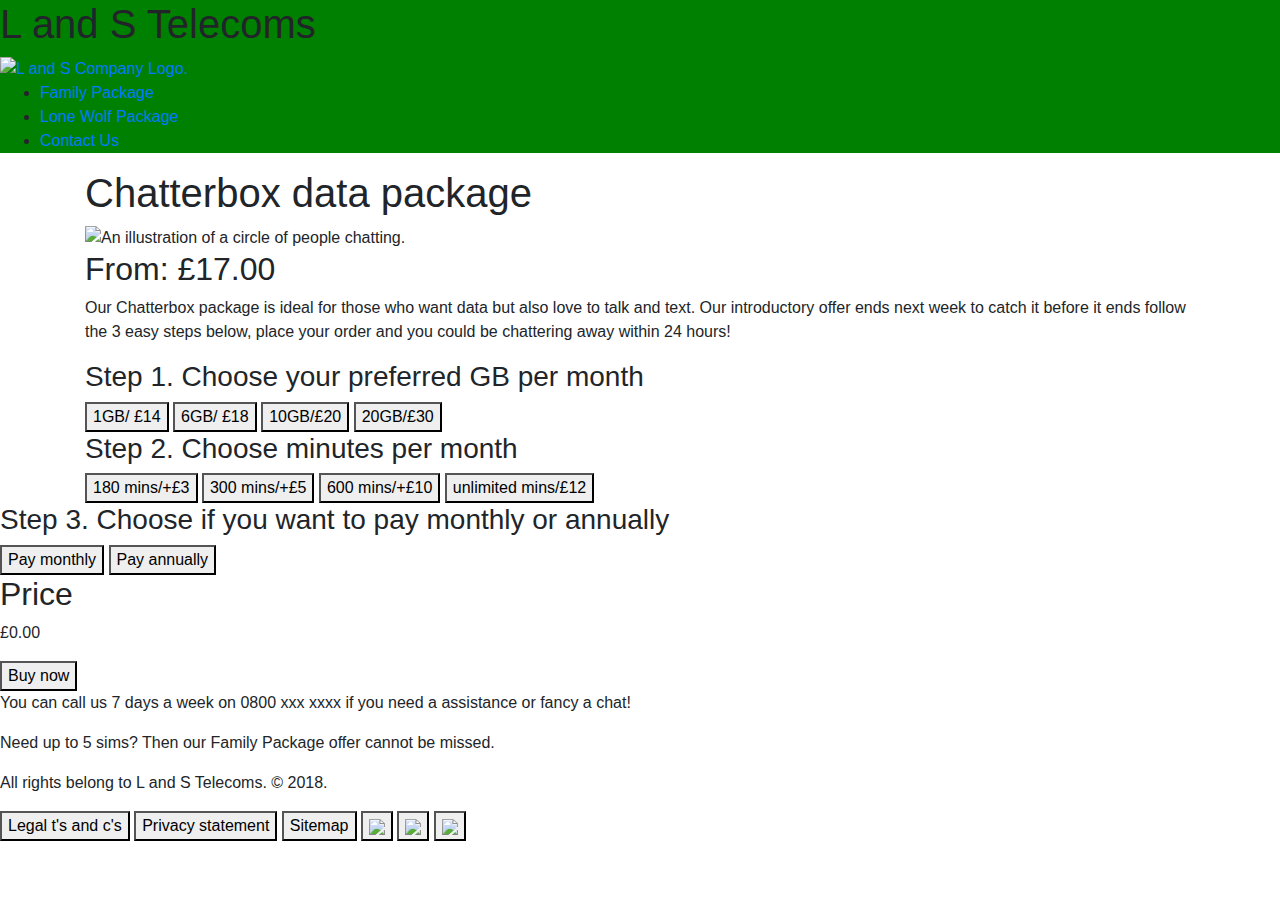
==== chatterbox.html @ 1154529c "altering chatterbox calculator adding css to nav" ====
<!DOCTYPE html>
<html lang="en-GB">

<head>
  <meta charset="utf-8" />
  <link rel="stylesheet" href="https://stackpath.bootstrapcdn.com/bootstrap/4.1.3/css/bootstrap.min.css">
  <link rel="stylesheet" href="css/stylesheet.css">
  <title>Chatterbox data package</title>
  <meta name="viewport" content="width=device-width, initial-scale=1.0">
</head>

<nav>
  <h1>L and S Telecoms</h1>
  <a href="index.html"><img src="images/LandS-logo.png" alt="L and S Company Logo." /></a>
  <ul>
    <li><a href="family.html">Family Package</a></li>
    <li><a href="lone-wolf.html">Lone Wolf Package</a></li>
    <li><a href="contactus.html">Contact Us</a></li>
  </ul>
</nav>

<body>
  <section>

    <div class="container">
      <div class="row">
        <div class="col">
          <h1>Chatterbox data package</h1>
          <img src="images/chatterbox.jpg" alt="An illustration of a circle of people chatting." />
          <h2>From: £17.00</h2>

          <p>Our Chatterbox package is ideal for those who want data but also love to talk and text. Our introductory offer ends next week to catch it before it ends follow the 3 easy steps below, place your order and you could be chattering away
            within 24
            hours!</p>
        </div>
      </div>
    </div>
  </section>

  <section>
    <div class="container">
      <div class="row">
        <div class="col">
          <h3>Step 1. Choose your preferred GB per month</h3>
          <button class="chatterbox--price" data-gb="1GB" data-price="14.00">1GB/ £14</button>
          <button class="chatterbox--price" data-gb="6GB" data-price="18.00">6GB/ £18</button>
          <button class="chatterbox--price" data-gb="10GB" data-price="20.00">10GB/£20</button>
          <button class="chatterbox--price" data-gb="20GB" data-price="30.00">20GB/£30</button>
        </div>
      </div>
    </div>
  </section>

  <section>
    <div class="container">
      <div class="row">
        <div class="col">
          <h3>Step 2. Choose minutes per month</h3>
          <button class="chatterbox--mins" mins="180mins" mins-price="3.00">180 mins/+£3</button>
          <button class="chatterbox--mins" mins="300mins" mins-price="5.00">300 mins/+£5</button>
          <button class="chatterbox--mins" mins="600mins" mins-price="5.00">600 mins/+£10</button>
          <button class="chatterbox--mins" mins="unlimited" mins-price="12.00">unlimited mins/£12</button>
        </div>
      </div>
    </div>
  </section>

  <h3>Step 3. Choose if you want to pay monthly or annually</h3>
  <button class="monthly">Pay monthly</button>
  <button class="annually">Pay annually</button>
  </section>

  <h2>Price</h2>
  <p>£<span id="price">0.00</span></p>

  <button>Buy now</button>

  <p>You can call us 7 days a week on 0800 xxx xxxx if you need a assistance or fancy a chat!</p>

  <p>Need up to 5 sims? Then our Family Package offer cannot be missed. </p>
  <script src="https://code.jquery.com/jquery-3.3.1.min.js" integrity="sha256-FgpCb/KJQlLNfOu91ta32o/NMZxltwRo8QtmkMRdAu8=" crossorigin="anonymous"></script>
  <script src="js/script.js"></script>
</body>
<footer>
  <p>All rights belong to L and S Telecoms. &copy 2018.</p> <button>Legal t's and c's</button>
  <button>Privacy statement</button>
  <button>Sitemap</button>
  <button type="button" name="Twitter"><a href="https://www.twitter.com"><img src="images/twitter.jpg" </a> </button> <button type="button" name="Facebook"><a href="https://www.facebook.com"><img src="images/facebook.jpg" </a> </button> <button type="button"
          name="LinkedIn"><a href="https://www.linkedin.com"><img src="images/linkedin.jpg" </a> </button> </footer> </html>
---- css/stylesheet.css ----
nav {
  background-color: green;
}
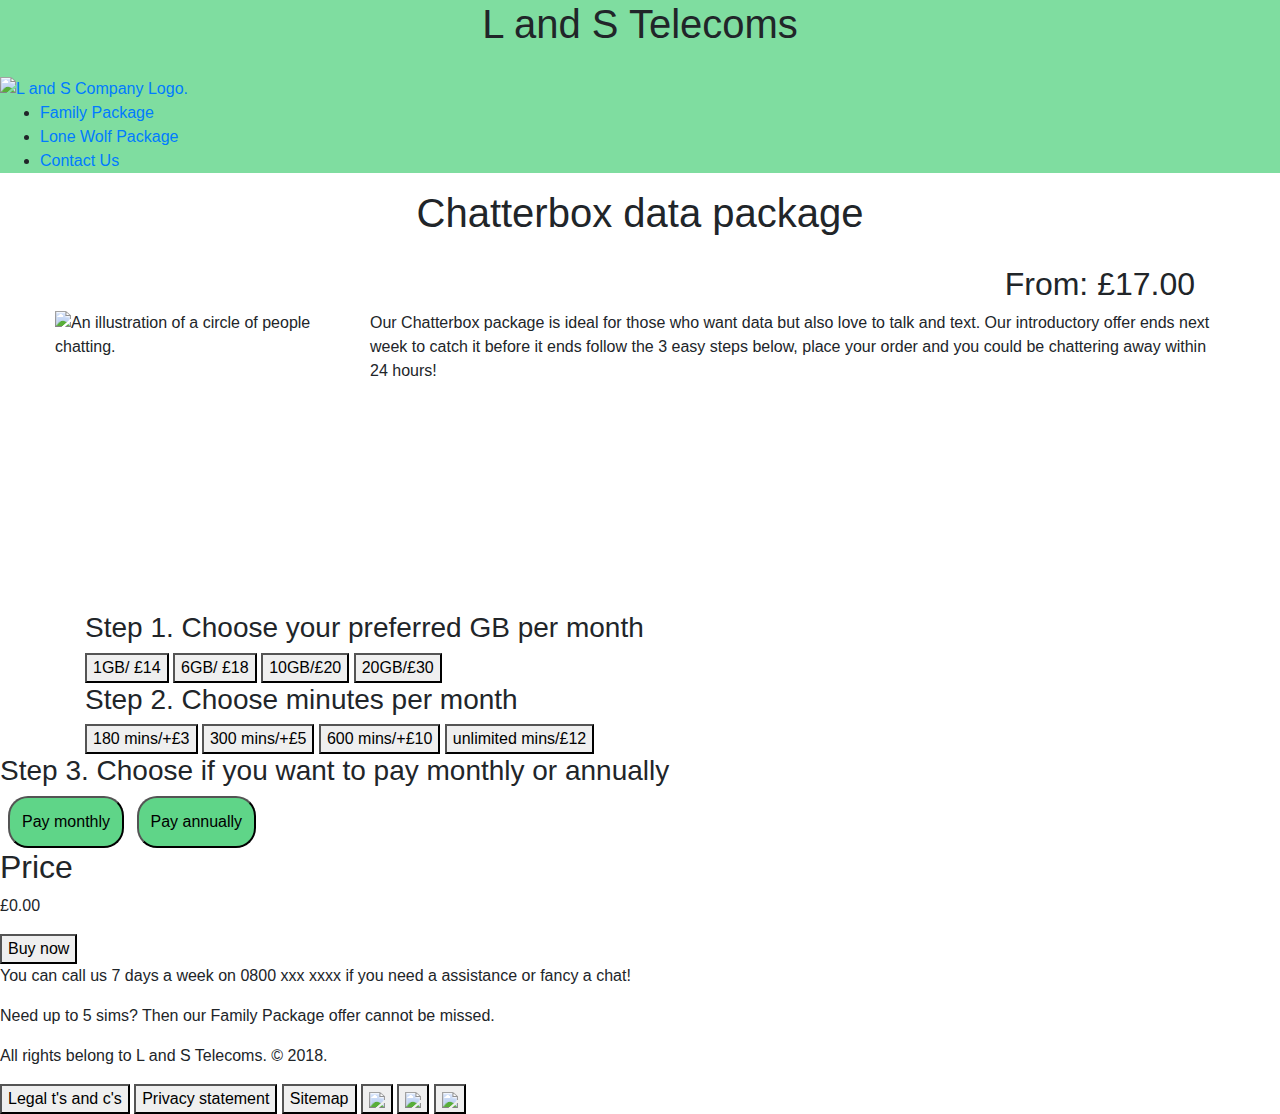
==== commit 2a297132: "altered javascript for second button on chatterbox page - calaculator now works, error in numbers li" ====
--- a/chatterbox.html
+++ b/chatterbox.html
@@ -21,15 +21,17 @@
 
 <body>
   <section>
+<h1>Chatterbox data package</h1>
+    <div class="container">
+      <h2 class="fromprice">From: £17.00</h2>
+      <div class="row">
+        <div class="row">
 
-    <div class="container">
-      <div class="row">
-        <div class="col">
-          <h1>Chatterbox data package</h1>
-          <img src="images/chatterbox.jpg" alt="An illustration of a circle of people chatting." />
-          <h2>From: £17.00</h2>
 
-          <p>Our Chatterbox package is ideal for those who want data but also love to talk and text. Our introductory offer ends next week to catch it before it ends follow the 3 easy steps below, place your order and you could be chattering away
+          <img class="packageimage"  src="images/chatterbox.jpg" alt="An illustration of a circle of people chatting." />
+
+
+          <p class="col">Our Chatterbox package is ideal for those who want data but also love to talk and text. Our introductory offer ends next week to catch it before it ends follow the 3 easy steps below, place your order and you could be chattering away
             within 24
             hours!</p>
         </div>
@@ -58,7 +60,7 @@
           <h3>Step 2. Choose minutes per month</h3>
           <button class="chatterbox--mins" mins="180mins" mins-price="3.00">180 mins/+£3</button>
           <button class="chatterbox--mins" mins="300mins" mins-price="5.00">300 mins/+£5</button>
-          <button class="chatterbox--mins" mins="600mins" mins-price="5.00">600 mins/+£10</button>
+          <button class="chatterbox--mins" mins="600mins" mins-price="10.00">600 mins/+£10</button>
           <button class="chatterbox--mins" mins="unlimited" mins-price="12.00">unlimited mins/£12</button>
         </div>
       </div>
--- a/css/stylesheet.css
+++ b/css/stylesheet.css
@@ -1,3 +1,144 @@
 nav {
-  background-color: green;
+  background-color: rgba(95, 213, 136, 0.8);
+  }
+
+div.container {
+  background-color: none;
 }
+
+img.logo {
+  width: 150px;
+}
+
+h1 {
+  text-align: center;
+  padding-bottom: 20px;
+}
+
+#lonewolf {
+  margin-top: 220px;
+}
+
+.packageimage {
+  width: 300px;
+  height: 300px;
+}
+
+.fromprice {
+  text-align: right;
+}
+
+.lonewolfinfo{
+  font-size: 22px;
+padding-left: 48px;
+margin-bottom: 22px;
+}
+
+h3.step1 {
+  padding-left: 48px;
+  margin-bottom: 28px;
+}
+
+
+
+button.wolf--price {
+  padding: 12px;
+  border-radius:20px;
+  margin-left: 8px;
+  background-color: rgb(95, 213, 136);
+}
+
+button.monthly {
+  padding: 12px;
+  border-radius:20px;
+  margin-left: 8px;
+  background-color: rgb(95, 213, 136);
+}
+
+button.annually {
+  padding: 12px;
+  border-radius:20px;
+  margin-left: 8px;
+  background-color: rgb(95, 213, 136);
+}
+
+button.buy {
+  padding: 12px;
+  border-radius:20px;
+  margin-left: 8px;
+  background-color: #FF5733;
+  color: white;
+}
+
+button.wolf--price:hover, button.annually:hover {
+  background-color: lightgrey;
+}
+
+
+button.buy:hover{
+background-color: #F52C58  ;
+}
+
+
+/* Style inputs with type="text", select elements and textareas */
+input[type=text], select, textarea {
+    width: 100%; /* Full width */
+    padding: 12px; /* Some padding */
+    border: 1px solid #ccc; /* Gray border */
+    border-radius: 4px; /* Rounded borders */
+    box-sizing: border-box; /* Make sure that padding and width stays in place */
+    margin-top: 6px; /* Add a top margin */
+    margin-bottom: 16px; /* Bottom margin */
+    resize: vertical /* Allow the user to vertically resize the textarea (not horizontally) */
+}
+
+/* Style the submit button with a specific background color etc */
+input[type=submit] {
+    background-color: #4CAF50;
+    color: white;
+    padding: 12px 20px;
+    border: none;
+    border-radius: 4px;
+    cursor: pointer;
+}
+
+/* When moving the mouse over the submit button, add a darker green color */
+input[type=submit]:hover {
+    background-color: #45a049;
+}
+
+/* Add a background color and some padding around the form */
+.containerform {
+    border-radius: 5px;
+    background-color: #f2f2f2;
+    padding: 20px;
+}
+
+.btn-twitter {
+  background-color:#1da1f2;
+}
+
+.btn-facebook {
+  background-color: #3b5998;
+}
+
+.btn-linkedin {
+  background-color: #0077b5;
+}
+
+#social-buttons .btn-primary {
+  border: none;
+  margin-top: 24px;
+}
+
+.btn-twitter:hover {
+  background-color: #60BDF6;
+}
+
+.btn-facebook:hover {
+  background-color: #768BB7;
+}
+
+.btn-linkedin:hover {
+  background-color: #86888a;
+}
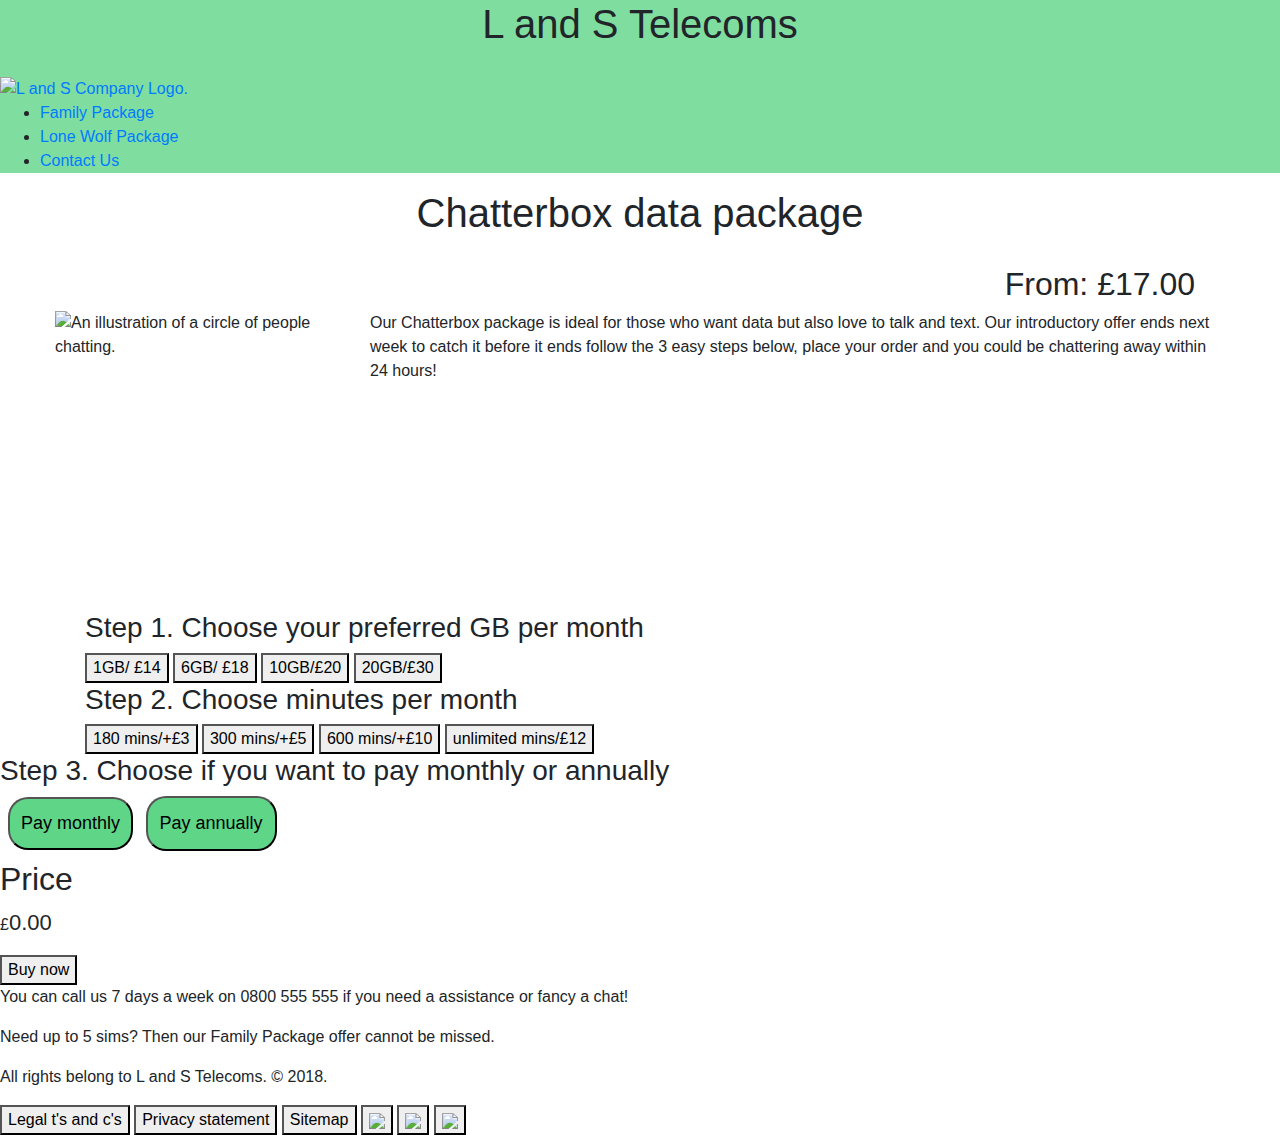
==== commit 97aac2bc: "styling to lone-wolf page" ====
--- a/chatterbox.html
+++ b/chatterbox.html
@@ -77,7 +77,7 @@
 
   <button>Buy now</button>
 
-  <p>You can call us 7 days a week on 0800 xxx xxxx if you need a assistance or fancy a chat!</p>
+  <p>You can call us 7 days a week on 0800 555 555 if you need a assistance or fancy a chat!</p>
 
   <p>Need up to 5 sims? Then our Family Package offer cannot be missed. </p>
   <script src="https://code.jquery.com/jquery-3.3.1.min.js" integrity="sha256-FgpCb/KJQlLNfOu91ta32o/NMZxltwRo8QtmkMRdAu8=" crossorigin="anonymous"></script>
--- a/css/stylesheet.css
+++ b/css/stylesheet.css
@@ -39,20 +39,29 @@
   margin-bottom: 28px;
 }
 
+.step2 {
+  padding-left: 38px;
+  padding-top: 28px;
+  align-content: flex-end;
+}
 
 
 button.wolf--price {
-  padding: 12px;
+  padding: 11px;
+  border-radius:20px;
+  margin-left: 21px;
+  margin-bottom: 10px;
+  background-color: rgb(95, 213, 136);
+  font-size: 18px;
+}
+
+button.monthly {
+  padding: 11px;
   border-radius:20px;
   margin-left: 8px;
   background-color: rgb(95, 213, 136);
-}
-
-button.monthly {
-  padding: 12px;
-  border-radius:20px;
-  margin-left: 8px;
-  background-color: rgb(95, 213, 136);
+  font-size: 18px;
+  margin-bottom: 10px;
 }
 
 button.annually {
@@ -60,6 +69,7 @@
   border-radius:20px;
   margin-left: 8px;
   background-color: rgb(95, 213, 136);
+  font-size: 18px;
 }
 
 button.buy {
@@ -68,17 +78,38 @@
   margin-left: 8px;
   background-color: #FF5733;
   color: white;
+  font-size: 20px;
 }
 
-button.wolf--price:hover, button.annually:hover {
+button.wolf--price:hover, button.annually:hover, button.monthly:hover {
   background-color: lightgrey;
 }
 
+.price{
+  border-style: dashed;
+  border-color: green;
+  text-align: center;
+  margin-top: 20px;
+  margin-bottom: 10px;
+}
 
+.buy{
+  margin-top: 36px;
+}
+
+#price{
+  font-size: 22px;
+}
 button.buy:hover{
 background-color: #F52C58  ;
 }
 
+@media screen and (max-width:766px) {
+  button.buy{
+    text-align: center;
+    display: inline-block;
+  }
+}
 
 /* Style inputs with type="text", select elements and textareas */
 input[type=text], select, textarea {
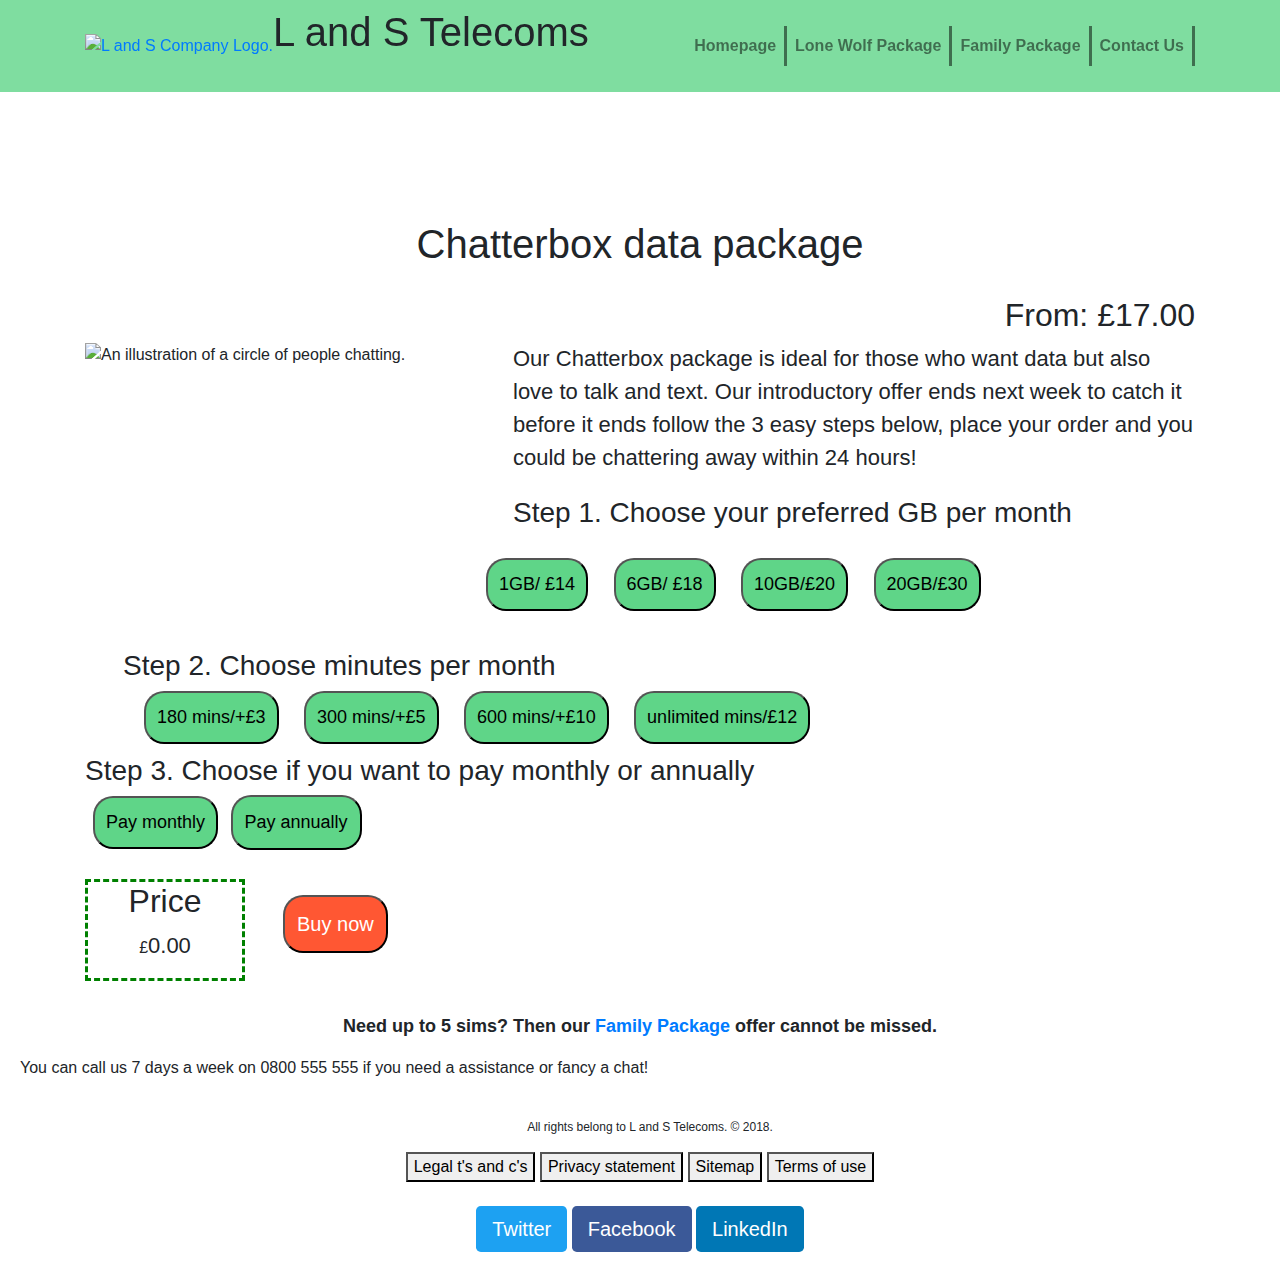
==== commit 960eb8a0: "updated styling in chatterbox html doc and index html docs" ====
--- a/chatterbox.html
+++ b/chatterbox.html
@@ -9,41 +9,55 @@
   <meta name="viewport" content="width=device-width, initial-scale=1.0">
 </head>
 
-<nav>
+<body>
+
+  <nav class="navbar fixed-top navbar-expand-lg navbar-light bg light">
+    <div class="container">
+      <a href="index.html"><img class="logo" src="images/LandS-logo.png" alt="L and S Company Logo." /></a>
   <h1>L and S Telecoms</h1>
-  <a href="index.html"><img src="images/LandS-logo.png" alt="L and S Company Logo." /></a>
-  <ul>
-    <li><a href="family.html">Family Package</a></li>
-    <li><a href="lone-wolf.html">Lone Wolf Package</a></li>
-    <li><a href="contactus.html">Contact Us</a></li>
-  </ul>
-</nav>
+  <button class="navbar-toggler" type="button" data-toggle="collapse" data-target="#navbarNav" aria-controls="navbarNav" aria-expanded="false" aria-label="Toggle navigation">
+    <span class="navbar-toggler-icon"></span>
+  </button>
 
-<body>
-  <section>
+
+  <div class="collapse navbar-collapse justify-content-end" id="navbarNav">
+    <ul class="navbar-nav">
+      <li class="nav-item">
+        <a class="nav-link" href="index.html"><strong>Homepage</strong></a>
+      </li>
+
+      <li class="nav-item">
+      <a class="nav-link" href="lone-wolf.html"><strong>Lone Wolf Package</strong></a>
+      </li>
+      <li class="nav-item">
+        <a class="nav-link" href="family.html"><strong>Family Package</strong></a>
+      </li>
+      <li class="nav-item">
+        <a class="nav-link" href="contactus.html"><strong>Contact Us</strong></a>
+      </li>
+    </ul>
+    </div>
+    </div>
+    </nav>
+
+
+  <section id="chatterbox">
 <h1>Chatterbox data package</h1>
-    <div class="container">
+    <div class="container" id="chatterboxpackage">
       <h2 class="fromprice">From: £17.00</h2>
       <div class="row">
-        <div class="row">
+        <div class="col-md-4">
+          <img class="packageimage" src="images/chatterbox.jpg" alt="An illustration of a circle of people chatting." />
+        </div>
 
 
-          <img class="packageimage"  src="images/chatterbox.jpg" alt="An illustration of a circle of people chatting." />
+<div class="col-md-8">
+          <p class="chatterboxinfo">Our Chatterbox package is ideal for those who want data but also love to talk and text. Our introductory offer ends next week to catch it before it ends follow the 3 easy steps below, place your order and you could be chattering away
+            within 24
+            hours!</p>
 
 
-          <p class="col">Our Chatterbox package is ideal for those who want data but also love to talk and text. Our introductory offer ends next week to catch it before it ends follow the 3 easy steps below, place your order and you could be chattering away
-            within 24
-            hours!</p>
-        </div>
-      </div>
-    </div>
-  </section>
-
-  <section>
-    <div class="container">
-      <div class="row">
-        <div class="col">
-          <h3>Step 1. Choose your preferred GB per month</h3>
+          <h3 class="step1">Step 1. Choose your preferred GB per month</h3>
           <button class="chatterbox--price" data-gb="1GB" data-price="14.00">1GB/ £14</button>
           <button class="chatterbox--price" data-gb="6GB" data-price="18.00">6GB/ £18</button>
           <button class="chatterbox--price" data-gb="10GB" data-price="20.00">10GB/£20</button>
@@ -53,39 +67,68 @@
     </div>
   </section>
 
-  <section>
+
     <div class="container">
       <div class="row">
-        <div class="col">
+        <div class="col-md-8">
+          <div class="step2">
+
           <h3>Step 2. Choose minutes per month</h3>
           <button class="chatterbox--mins" mins="180mins" mins-price="3.00">180 mins/+£3</button>
           <button class="chatterbox--mins" mins="300mins" mins-price="5.00">300 mins/+£5</button>
           <button class="chatterbox--mins" mins="600mins" mins-price="10.00">600 mins/+£10</button>
           <button class="chatterbox--mins" mins="unlimited" mins-price="12.00">unlimited mins/£12</button>
+          </div>
         </div>
       </div>
     </div>
-  </section>
 
+    <div class="container">
+      <div class="row">
+        <div class="col-md-8">
+          <div class="step3">
   <h3>Step 3. Choose if you want to pay monthly or annually</h3>
   <button class="monthly">Pay monthly</button>
   <button class="annually">Pay annually</button>
-  </section>
+</div>
+</div>
+</div>
+</div>
 
+<div class="container">
+  <div class="row">
+<div class="col-md-2">
+<div class="price">
   <h2>Price</h2>
   <p>£<span id="price">0.00</span></p>
+</div>
+</div>
+<div class="col-md-4">
+  <button class="buy">Buy now</button>
+</div>
+</div>
+</div>
 
-  <button>Buy now</button>
+  <p class="crosspromo"><strong>Need up to 5 sims? Then our <a href="family.html">Family Package</a> offer cannot be missed.</strong></p>
 
-  <p>You can call us 7 days a week on 0800 555 555 if you need a assistance or fancy a chat!</p>
+  <p class="phoneus">You can call us 7 days a week on 0800 555 555 if you need a assistance or fancy a chat!</p>
 
-  <p>Need up to 5 sims? Then our Family Package offer cannot be missed. </p>
   <script src="https://code.jquery.com/jquery-3.3.1.min.js" integrity="sha256-FgpCb/KJQlLNfOu91ta32o/NMZxltwRo8QtmkMRdAu8=" crossorigin="anonymous"></script>
   <script src="js/script.js"></script>
 </body>
+
 <footer>
-  <p>All rights belong to L and S Telecoms. &copy 2018.</p> <button>Legal t's and c's</button>
+  <p class="rights">All rights belong to L and S Telecoms. &copy; 2018.</p>
+  <button>Legal t's and c's</button>
   <button>Privacy statement</button>
   <button>Sitemap</button>
-  <button type="button" name="Twitter"><a href="https://www.twitter.com"><img src="images/twitter.jpg" </a> </button> <button type="button" name="Facebook"><a href="https://www.facebook.com"><img src="images/facebook.jpg" </a> </button> <button type="button"
-          name="LinkedIn"><a href="https://www.linkedin.com"><img src="images/linkedin.jpg" </a> </button> </footer> </html>
+  <button>Terms of use</button>
+
+  <div id="social-buttons">
+    <a href="" class="btn btn-primary btn-lg btn-twitter">Twitter</a>
+    <a href="" class="btn btn-primary btn-lg btn-facebook">Facebook</a>
+    <a href="" class="btn btn-primary btn-lg btn-linkedin">LinkedIn</a>
+  </div>
+
+</footer>
+ </html>
--- a/css/stylesheet.css
+++ b/css/stylesheet.css
@@ -2,6 +2,12 @@
   background-color: rgba(95, 213, 136, 0.8);
   }
 
+a.nav-link {
+color: red;
+font-size: 16px;
+border-right-style: solid;
+}
+
 div.container {
   background-color: none;
 }
@@ -15,7 +21,7 @@
   padding-bottom: 20px;
 }
 
-#lonewolf {
+#lonewolf, #chatterbox {
   margin-top: 220px;
 }
 
@@ -28,7 +34,7 @@
   text-align: right;
 }
 
-.lonewolfinfo{
+.lonewolfinfo, .chatterboxinfo {
   font-size: 22px;
 padding-left: 48px;
 margin-bottom: 22px;
@@ -46,7 +52,7 @@
 }
 
 
-button.wolf--price {
+button.wolf--price, button.chatterbox--price, button.chatterbox--mins {
   padding: 11px;
   border-radius:20px;
   margin-left: 21px;
@@ -81,7 +87,7 @@
   font-size: 20px;
 }
 
-button.wolf--price:hover, button.annually:hover, button.monthly:hover {
+button.wolf--price:hover, button.chatterbox--price:hover, button.chatterbox--mins:hover, button.annually:hover, button.monthly:hover {
   background-color: lightgrey;
 }
 
@@ -106,10 +112,27 @@
 
 @media screen and (max-width:766px) {
   button.buy{
-    text-align: center;
-    display: inline-block;
+        display: inline-block;
   }
 }
+
+.crosspromo {
+font-size: 18px;
+text-align: center;
+padding-top: 22px;
+}
+
+.phoneus {
+margin-left: 20px;
+margin-right: 40px;
+}
+
+.rights {
+  margin-left: 20px;
+  font-size: 12px;
+}
+
+
 
 /* Style inputs with type="text", select elements and textareas */
 input[type=text], select, textarea {
@@ -160,6 +183,8 @@
 #social-buttons .btn-primary {
   border: none;
   margin-top: 24px;
+  margin-bottom: 18px;
+
 }
 
 .btn-twitter:hover {
@@ -173,3 +198,8 @@
 .btn-linkedin:hover {
   background-color: #86888a;
 }
+
+footer {
+margin-top: 38px;
+  text-align: center;
+}
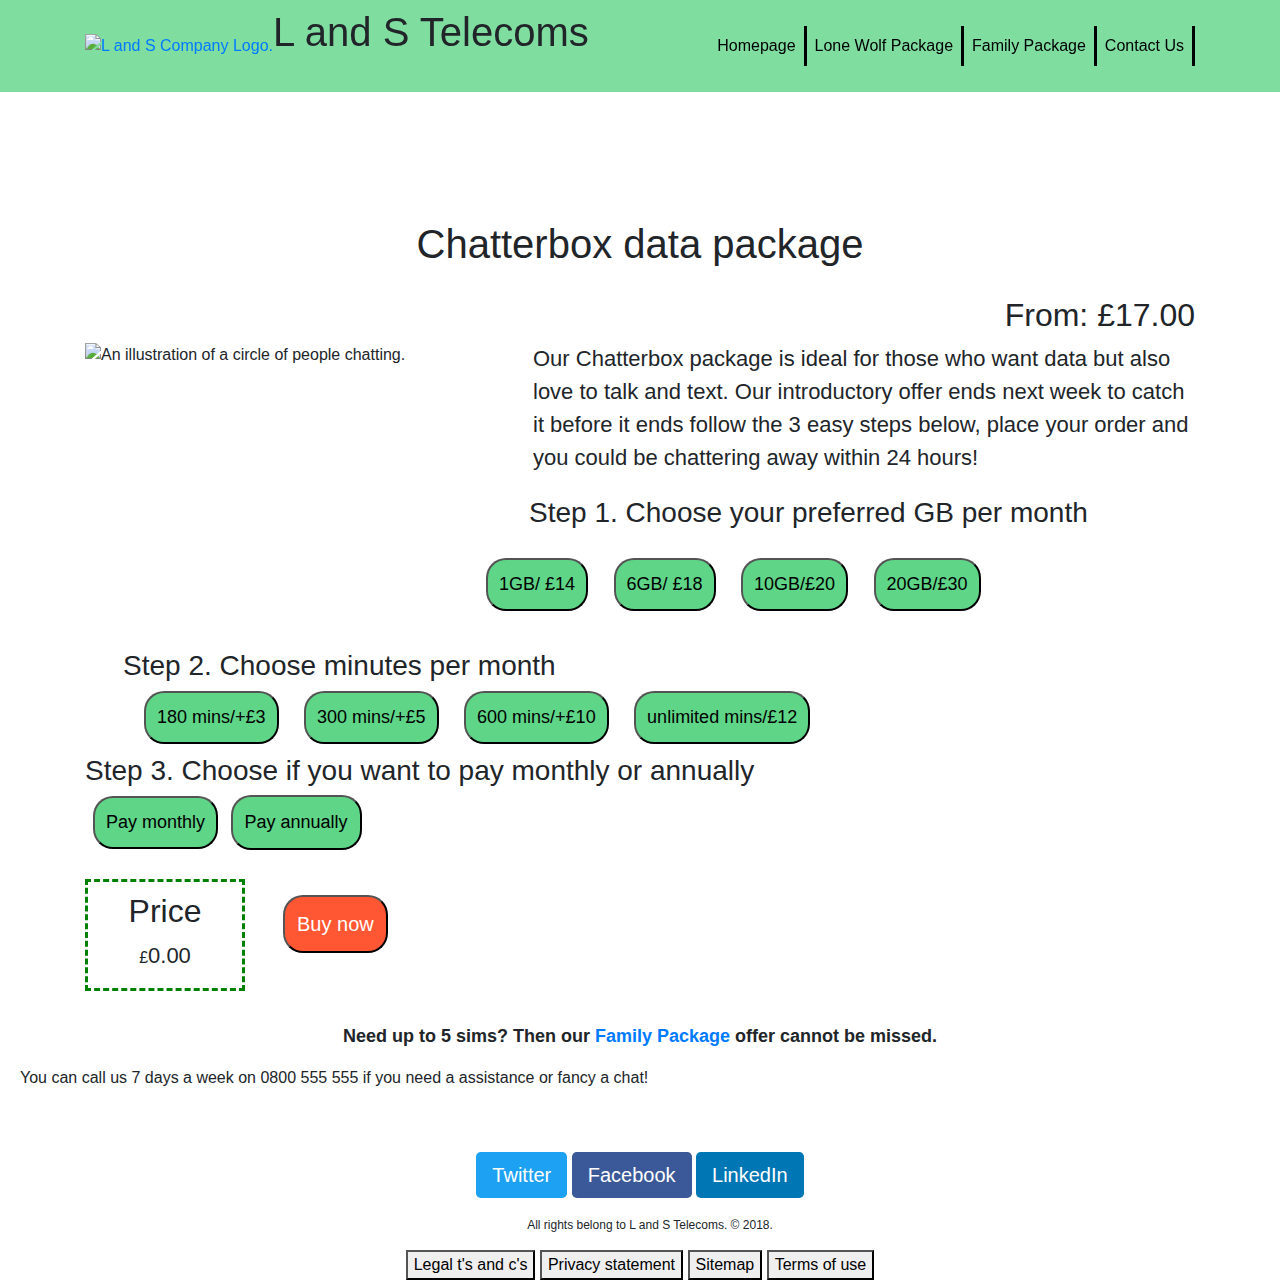
==== commit f7f336a5: "rearranged footer in all html files and tidy up of styling" ====
--- a/chatterbox.html
+++ b/chatterbox.html
@@ -14,31 +14,30 @@
   <nav class="navbar fixed-top navbar-expand-lg navbar-light bg light">
     <div class="container">
       <a href="index.html"><img class="logo" src="images/LandS-logo.png" alt="L and S Company Logo." /></a>
-  <h1>L and S Telecoms</h1>
-  <button class="navbar-toggler" type="button" data-toggle="collapse" data-target="#navbarNav" aria-controls="navbarNav" aria-expanded="false" aria-label="Toggle navigation">
-    <span class="navbar-toggler-icon"></span>
-  </button>
+        <h1>L and S Telecoms</h1>
 
+  			<button class="navbar-toggler" type="button" data-toggle="collapse" data-target="#navbarNav" aria-controls="navbarNav" aria-expanded="false" aria-label="Toggle navigation">
+  				<span class="navbar-toggler-icon"></span>
+  			</button>
 
-  <div class="collapse navbar-collapse justify-content-end" id="navbarNav">
-    <ul class="navbar-nav">
-      <li class="nav-item">
-        <a class="nav-link" href="index.html"><strong>Homepage</strong></a>
-      </li>
-
-      <li class="nav-item">
-      <a class="nav-link" href="lone-wolf.html"><strong>Lone Wolf Package</strong></a>
-      </li>
-      <li class="nav-item">
-        <a class="nav-link" href="family.html"><strong>Family Package</strong></a>
-      </li>
-      <li class="nav-item">
-        <a class="nav-link" href="contactus.html"><strong>Contact Us</strong></a>
-      </li>
-    </ul>
-    </div>
-    </div>
-    </nav>
+  			<div class="collapse navbar-collapse justify-content-end" id="navbarNav">
+  				<ul class="navbar-nav">
+  					<li class="nav-item">
+  						<a class="nav-link" href="index.html">Homepage</a>
+  					</li>
+  					<li class="nav-item">
+  		      <a class="nav-link" href="lone-wolf.html">Lone Wolf Package</a>
+  		      </li>
+  					<li class="nav-item">
+  						<a class="nav-link" href="family.html">Family Package</a>
+  					</li>
+  					<li class="nav-item">
+  						<a class="nav-link" href="contactus.html">Contact Us</a>
+  					</li>
+  				</ul>
+  			</div>
+  		</div>
+  		</nav>
 
 
   <section id="chatterbox">
@@ -115,20 +114,22 @@
 
   <script src="https://code.jquery.com/jquery-3.3.1.min.js" integrity="sha256-FgpCb/KJQlLNfOu91ta32o/NMZxltwRo8QtmkMRdAu8=" crossorigin="anonymous"></script>
   <script src="js/script.js"></script>
+
+  <footer>
+  	<div id="social-buttons">
+      <a href="" class="btn btn-primary btn-lg btn-twitter">Twitter</a>
+      <a href="" class="btn btn-primary btn-lg btn-facebook">Facebook</a>
+      <a href="" class="btn btn-primary btn-lg btn-linkedin">LinkedIn</a>
+    </div>
+
+    <p class="rights">All rights belong to L and S Telecoms. &copy; 2018.</p>
+    <button>Legal t's and c's</button>
+    <button>Privacy statement</button>
+    <button>Sitemap</button>
+    <button>Terms of use</button>
+  </footer>
+
+<script src="https://code.jquery.com/jquery-3.3.1.min.js" integrity="sha256-FgpCb/KJQlLNfOu91ta32o/NMZxltwRo8QtmkMRdAu8=" crossorigin="anonymous"></script>
+<script src="https://stackpath.bootstrapcdn.com/bootstrap/4.1.3/js/bootstrap.min.js" integrity="sha384-ChfqqxuZUCnJSK3+MXmPNIyE6ZbWh2IMqE241rYiqJxyMiZ6OW/JmZQ5stwEULTy" crossorigin="anonymous"></script>
 </body>
-
-<footer>
-  <p class="rights">All rights belong to L and S Telecoms. &copy; 2018.</p>
-  <button>Legal t's and c's</button>
-  <button>Privacy statement</button>
-  <button>Sitemap</button>
-  <button>Terms of use</button>
-
-  <div id="social-buttons">
-    <a href="" class="btn btn-primary btn-lg btn-twitter">Twitter</a>
-    <a href="" class="btn btn-primary btn-lg btn-facebook">Facebook</a>
-    <a href="" class="btn btn-primary btn-lg btn-linkedin">LinkedIn</a>
-  </div>
-
-</footer>
  </html>
--- a/css/stylesheet.css
+++ b/css/stylesheet.css
@@ -1,6 +1,10 @@
 nav {
   background-color: rgba(95, 213, 136, 0.8);
   }
+
+.navbar-light .navbar-nav .nav-link {
+color: black;
+}
 
 a.nav-link {
 color: red;
@@ -16,19 +20,48 @@
   width: 150px;
 }
 
+img {
+  max-width: 100%;
+}
+
 h1 {
   text-align: center;
   padding-bottom: 20px;
 }
 
-#lonewolf, #chatterbox {
+#lonewolf, #chatterbox, #ourmission, form {
   margin-top: 220px;
 }
 
+#products {
+text-align: center;
+}
+
+.homepagepic {
+  border-style:double;
+  padding: 28px;
+}
+
+
 .packageimage {
-  width: 300px;
-  height: 300px;
-}
+  max-width: 100%
+}
+
+@media screen and (max-width: 766px) {
+  .packageimage {
+    width: 150px;
+    height: 150px;
+    margin-left: 160px;
+  }
+}
+
+@media screen and (max-width: 768px) {
+  .packagetitle {
+    font-size: 16px;
+  }
+}
+
+
 
 .fromprice {
   text-align: right;
@@ -40,19 +73,23 @@
 margin-bottom: 22px;
 }
 
+p.chatterboxinfo {
+  margin-left: 20px;
+}
+
 h3.step1 {
   padding-left: 48px;
   margin-bottom: 28px;
+  margin-left: 16px;
 }
 
 .step2 {
   padding-left: 38px;
   padding-top: 28px;
-  align-content: flex-end;
-}
-
-
-button.wolf--price, button.chatterbox--price, button.chatterbox--mins {
+
+}
+
+button.wolf--price, button.chatterbox--price, button.chatterbox--mins, button.view-deal {
   padding: 11px;
   border-radius:20px;
   margin-left: 21px;
@@ -60,6 +97,15 @@
   background-color: rgb(95, 213, 136);
   font-size: 18px;
 }
+.deal {
+color: black;
+text-decoration: none;
+}
+
+button.view-deal:hover {
+  background-color: lightgrey;
+  text-decoration: none;
+}
 
 button.monthly {
   padding: 11px;
@@ -85,6 +131,7 @@
   background-color: #FF5733;
   color: white;
   font-size: 20px;
+  text-align: center;
 }
 
 button.wolf--price:hover, button.chatterbox--price:hover, button.chatterbox--mins:hover, button.annually:hover, button.monthly:hover {
@@ -97,6 +144,14 @@
   text-align: center;
   margin-top: 20px;
   margin-bottom: 10px;
+  padding-top: 10px;
+}
+
+@media screen and (max-width: 766px) {
+  .price {
+    margin-left: 160px;
+    margin-right: 160px;
+  }
 }
 
 .buy{
@@ -112,7 +167,7 @@
 
 @media screen and (max-width:766px) {
   button.buy{
-        display: inline-block;
+        text-align: center;
   }
 }
 
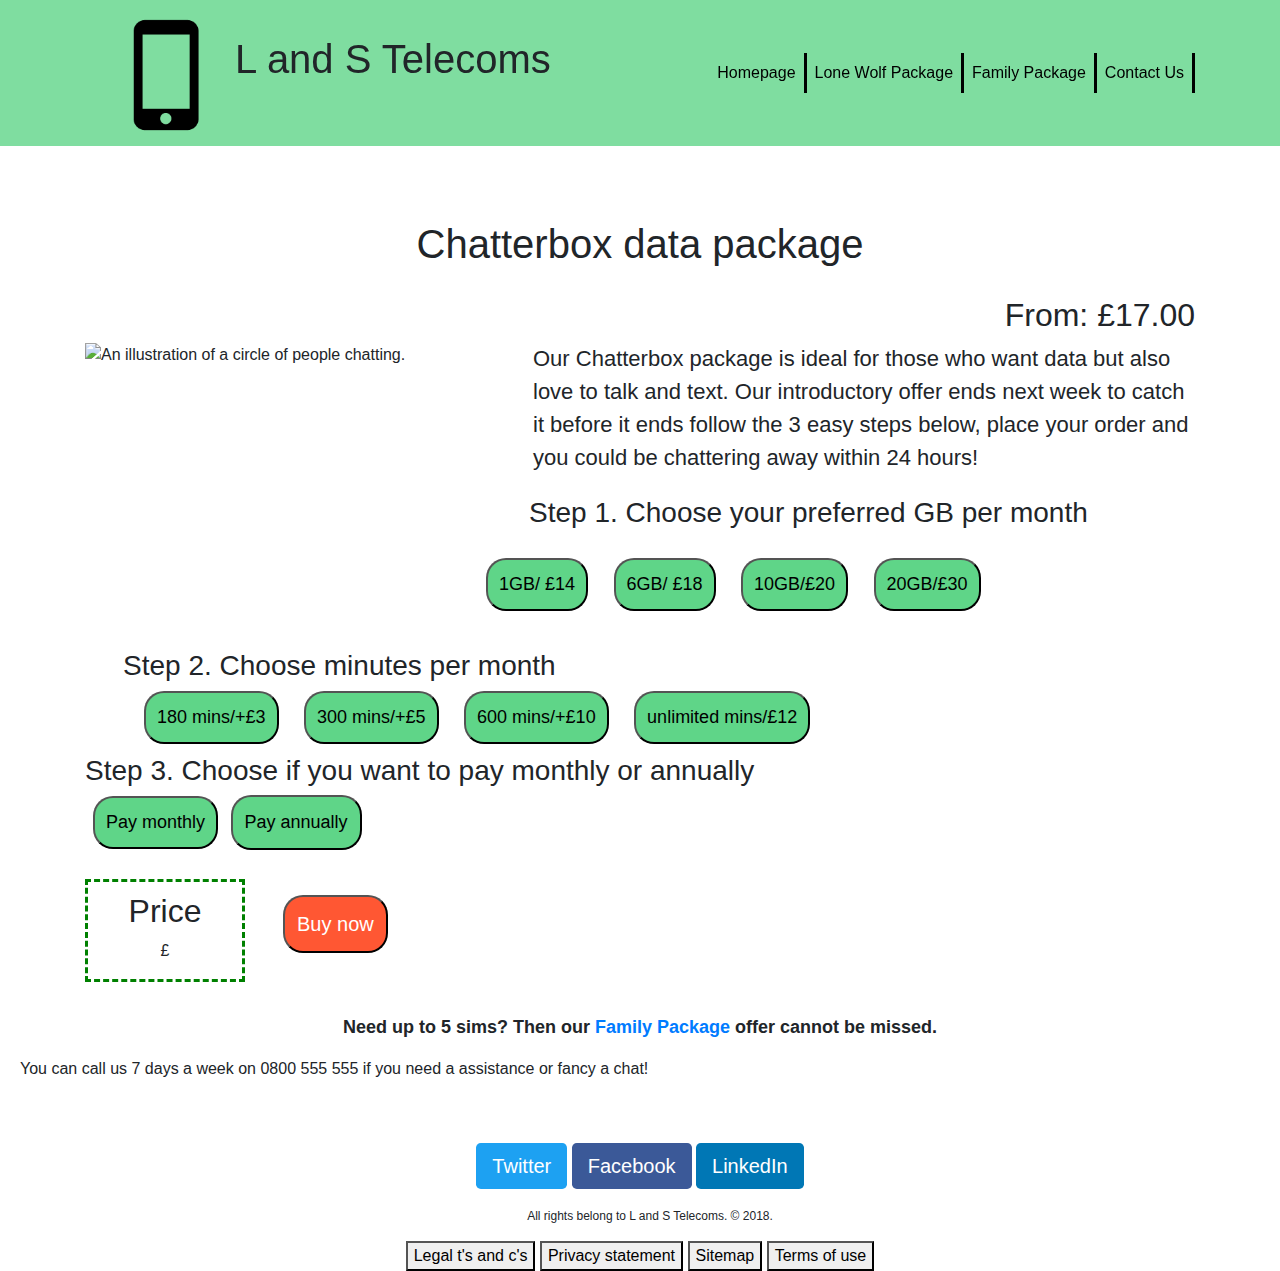
==== commit c4d3b6ea: "amended some styling" ====
--- a/chatterbox.html
+++ b/chatterbox.html
@@ -14,34 +14,34 @@
   <nav class="navbar fixed-top navbar-expand-lg navbar-light bg light">
     <div class="container">
       <a href="index.html"><img class="logo" src="images/LandS-logo.png" alt="L and S Company Logo." /></a>
-        <h1>L and S Telecoms</h1>
+      	<h1>L and S Telecoms</h1>
 
-  			<button class="navbar-toggler" type="button" data-toggle="collapse" data-target="#navbarNav" aria-controls="navbarNav" aria-expanded="false" aria-label="Toggle navigation">
-  				<span class="navbar-toggler-icon"></span>
-  			</button>
+      <button class="navbar-toggler" type="button" data-toggle="collapse" data-target="#navbarNav" aria-controls="navbarNav" aria-expanded="false" aria-label="Toggle navigation">
+        <span class="navbar-toggler-icon"></span>
+      </button>
 
-  			<div class="collapse navbar-collapse justify-content-end" id="navbarNav">
-  				<ul class="navbar-nav">
-  					<li class="nav-item">
-  						<a class="nav-link" href="index.html">Homepage</a>
-  					</li>
-  					<li class="nav-item">
-  		      <a class="nav-link" href="lone-wolf.html">Lone Wolf Package</a>
-  		      </li>
-  					<li class="nav-item">
-  						<a class="nav-link" href="family.html">Family Package</a>
-  					</li>
-  					<li class="nav-item">
-  						<a class="nav-link" href="contactus.html">Contact Us</a>
-  					</li>
-  				</ul>
-  			</div>
-  		</div>
-  		</nav>
+      <div class="collapse navbar-collapse justify-content-end" id="navbarNav">
+        <ul class="navbar-nav">
+          <li class="nav-item">
+            <a class="nav-link" href="index.html">Homepage</a>
+          </li>
+          <li class="nav-item">
+            <a class="nav-link" href="lone-wolf.html">Lone Wolf Package</a>
+          </li>
+          <li class="nav-item">
+            <a class="nav-link" href="family.html">Family Package</a>
+          </li>
+          <li class="nav-item">
+            <a class="nav-link" href="contactus.html">Contact Us</a>
+          </li>
+        </ul>
+      </div>
+    </div>
+  </nav>
 
 
   <section id="chatterbox">
-<h1>Chatterbox data package</h1>
+    <h1>Chatterbox data package</h1>
     <div class="container" id="chatterboxpackage">
       <h2 class="fromprice">From: £17.00</h2>
       <div class="row">
@@ -50,8 +50,9 @@
         </div>
 
 
-<div class="col-md-8">
-          <p class="chatterboxinfo">Our Chatterbox package is ideal for those who want data but also love to talk and text. Our introductory offer ends next week to catch it before it ends follow the 3 easy steps below, place your order and you could be chattering away
+        <div class="col-md-8">
+          <p class="chatterboxinfo">Our Chatterbox package is ideal for those who want data but also love to talk and text. Our introductory offer ends next week to catch it before it ends follow the 3 easy steps below, place your order and you
+            could be chattering away
             within 24
             hours!</p>
 
@@ -67,46 +68,46 @@
   </section>
 
 
-    <div class="container">
-      <div class="row">
-        <div class="col-md-8">
-          <div class="step2">
+  <div class="container">
+    <div class="row">
+      <div class="col-md-8">
+        <div class="step2">
 
           <h3>Step 2. Choose minutes per month</h3>
           <button class="chatterbox--mins" mins="180mins" mins-price="3.00">180 mins/+£3</button>
           <button class="chatterbox--mins" mins="300mins" mins-price="5.00">300 mins/+£5</button>
           <button class="chatterbox--mins" mins="600mins" mins-price="10.00">600 mins/+£10</button>
           <button class="chatterbox--mins" mins="unlimited" mins-price="12.00">unlimited mins/£12</button>
-          </div>
         </div>
       </div>
     </div>
+  </div>
 
-    <div class="container">
-      <div class="row">
-        <div class="col-md-8">
-          <div class="step3">
-  <h3>Step 3. Choose if you want to pay monthly or annually</h3>
-  <button class="monthly">Pay monthly</button>
-  <button class="annually">Pay annually</button>
-</div>
-</div>
-</div>
-</div>
+  <div class="container">
+    <div class="row">
+      <div class="col-md-8">
+        <div class="step3">
+          <h3>Step 3. Choose if you want to pay monthly or annually</h3>
+          <button class="monthly">Pay monthly</button>
+          <button class="annually">Pay annually</button>
+        </div>
+      </div>
+    </div>
+  </div>
 
-<div class="container">
-  <div class="row">
-<div class="col-md-2">
-<div class="price">
-  <h2>Price</h2>
-  <p>£<span id="price">0.00</span></p>
-</div>
-</div>
-<div class="col-md-4">
-  <button class="buy">Buy now</button>
-</div>
-</div>
-</div>
+  <div class="container">
+    <div class="row">
+      <div class="col-md-2">
+        <div class="price">
+          <h2>Price</h2>
+          <p>£<span id="price">0.00</span></p>
+        </div>
+      </div>
+      <div class="col-md-4">
+        <button class="buy">Buy now</button>
+      </div>
+    </div>
+  </div>
 
   <p class="crosspromo"><strong>Need up to 5 sims? Then our <a href="family.html">Family Package</a> offer cannot be missed.</strong></p>
 
@@ -116,7 +117,7 @@
   <script src="js/script.js"></script>
 
   <footer>
-  	<div id="social-buttons">
+    <div id="social-buttons">
       <a href="" class="btn btn-primary btn-lg btn-twitter">Twitter</a>
       <a href="" class="btn btn-primary btn-lg btn-facebook">Facebook</a>
       <a href="" class="btn btn-primary btn-lg btn-linkedin">LinkedIn</a>
@@ -129,7 +130,8 @@
     <button>Terms of use</button>
   </footer>
 
-<script src="https://code.jquery.com/jquery-3.3.1.min.js" integrity="sha256-FgpCb/KJQlLNfOu91ta32o/NMZxltwRo8QtmkMRdAu8=" crossorigin="anonymous"></script>
-<script src="https://stackpath.bootstrapcdn.com/bootstrap/4.1.3/js/bootstrap.min.js" integrity="sha384-ChfqqxuZUCnJSK3+MXmPNIyE6ZbWh2IMqE241rYiqJxyMiZ6OW/JmZQ5stwEULTy" crossorigin="anonymous"></script>
+  <script src="https://code.jquery.com/jquery-3.3.1.min.js" integrity="sha256-FgpCb/KJQlLNfOu91ta32o/NMZxltwRo8QtmkMRdAu8=" crossorigin="anonymous"></script>
+  <script src="https://stackpath.bootstrapcdn.com/bootstrap/4.1.3/js/bootstrap.min.js" integrity="sha384-ChfqqxuZUCnJSK3+MXmPNIyE6ZbWh2IMqE241rYiqJxyMiZ6OW/JmZQ5stwEULTy" crossorigin="anonymous"></script>
 </body>
- </html>
+
+</html>
--- a/css/stylesheet.css
+++ b/css/stylesheet.css
@@ -1,15 +1,19 @@
 nav {
   background-color: rgba(95, 213, 136, 0.8);
-  }
+}
 
 .navbar-light .navbar-nav .nav-link {
-color: black;
+  color: black;
 }
 
 a.nav-link {
-color: red;
-font-size: 16px;
-border-right-style: solid;
+  color: red;
+  font-size: 16px;
+  border-right-style: solid;
+}
+
+h1.navcompanyname.a {
+  color: black;
 }
 
 div.container {
@@ -34,14 +38,13 @@
 }
 
 #products {
-text-align: center;
+  text-align: center;
 }
 
 .homepagepic {
-  border-style:double;
+  border-style: double;
   padding: 28px;
 }
-
 
 .packageimage {
   max-width: 100%
@@ -61,16 +64,14 @@
   }
 }
 
-
-
 .fromprice {
   text-align: right;
 }
 
 .lonewolfinfo, .chatterboxinfo {
   font-size: 22px;
-padding-left: 48px;
-margin-bottom: 22px;
+  padding-left: 48px;
+  margin-bottom: 22px;
 }
 
 p.chatterboxinfo {
@@ -86,20 +87,20 @@
 .step2 {
   padding-left: 38px;
   padding-top: 28px;
-
 }
 
 button.wolf--price, button.chatterbox--price, button.chatterbox--mins, button.view-deal {
   padding: 11px;
-  border-radius:20px;
+  border-radius: 20px;
   margin-left: 21px;
   margin-bottom: 10px;
   background-color: rgb(95, 213, 136);
   font-size: 18px;
 }
+
 .deal {
-color: black;
-text-decoration: none;
+  color: black;
+  text-decoration: none;
 }
 
 button.view-deal:hover {
@@ -109,7 +110,7 @@
 
 button.monthly {
   padding: 11px;
-  border-radius:20px;
+  border-radius: 20px;
   margin-left: 8px;
   background-color: rgb(95, 213, 136);
   font-size: 18px;
@@ -118,7 +119,7 @@
 
 button.annually {
   padding: 12px;
-  border-radius:20px;
+  border-radius: 20px;
   margin-left: 8px;
   background-color: rgb(95, 213, 136);
   font-size: 18px;
@@ -126,7 +127,7 @@
 
 button.buy {
   padding: 12px;
-  border-radius:20px;
+  border-radius: 20px;
   margin-left: 8px;
   background-color: #FF5733;
   color: white;
@@ -138,7 +139,7 @@
   background-color: lightgrey;
 }
 
-.price{
+.price {
   border-style: dashed;
   border-color: green;
   text-align: center;
@@ -154,32 +155,33 @@
   }
 }
 
-.buy{
+.buy {
   margin-top: 36px;
 }
 
-#price{
+#price {
   font-size: 22px;
 }
-button.buy:hover{
-background-color: #F52C58  ;
+
+button.buy:hover {
+  background-color: #F52C58;
 }
 
 @media screen and (max-width:766px) {
-  button.buy{
-        text-align: center;
+  button.buy {
+    text-align: center;
   }
 }
 
 .crosspromo {
-font-size: 18px;
-text-align: center;
-padding-top: 22px;
+  font-size: 18px;
+  text-align: center;
+  padding-top: 22px;
 }
 
 .phoneus {
-margin-left: 20px;
-margin-right: 40px;
+  margin-left: 20px;
+  margin-right: 40px;
 }
 
 .rights {
@@ -187,44 +189,50 @@
   font-size: 12px;
 }
 
-
-
 /* Style inputs with type="text", select elements and textareas */
 input[type=text], select, textarea {
-    width: 100%; /* Full width */
-    padding: 12px; /* Some padding */
-    border: 1px solid #ccc; /* Gray border */
-    border-radius: 4px; /* Rounded borders */
-    box-sizing: border-box; /* Make sure that padding and width stays in place */
-    margin-top: 6px; /* Add a top margin */
-    margin-bottom: 16px; /* Bottom margin */
-    resize: vertical /* Allow the user to vertically resize the textarea (not horizontally) */
+  width: 100%;
+  /* Full width */
+  padding: 12px;
+  /* Some padding */
+  border: 1px solid #ccc;
+  /* Gray border */
+  border-radius: 4px;
+  /* Rounded borders */
+  box-sizing: border-box;
+  /* Make sure that padding and width stays in place */
+  margin-top: 6px;
+  /* Add a top margin */
+  margin-bottom: 16px;
+  /* Bottom margin */
+  resize: vertical
+    /* Allow the user to vertically resize the textarea (not horizontally) */
 }
 
 /* Style the submit button with a specific background color etc */
 input[type=submit] {
-    background-color: #4CAF50;
-    color: white;
-    padding: 12px 20px;
-    border: none;
-    border-radius: 4px;
-    cursor: pointer;
+  background-color: #4CAF50;
+  color: white;
+  padding: 12px 20px;
+  border: none;
+  border-radius: 4px;
+  cursor: pointer;
 }
 
 /* When moving the mouse over the submit button, add a darker green color */
 input[type=submit]:hover {
-    background-color: #45a049;
+  background-color: #45a049;
 }
 
 /* Add a background color and some padding around the form */
 .containerform {
-    border-radius: 5px;
-    background-color: #f2f2f2;
-    padding: 20px;
+  border-radius: 5px;
+  background-color: #f2f2f2;
+  padding: 20px;
 }
 
 .btn-twitter {
-  background-color:#1da1f2;
+  background-color: #1da1f2;
 }
 
 .btn-facebook {
@@ -239,7 +247,6 @@
   border: none;
   margin-top: 24px;
   margin-bottom: 18px;
-
 }
 
 .btn-twitter:hover {
@@ -255,6 +262,6 @@
 }
 
 footer {
-margin-top: 38px;
-  text-align: center;
-}
+  margin-top: 38px;
+  text-align: center;
+}
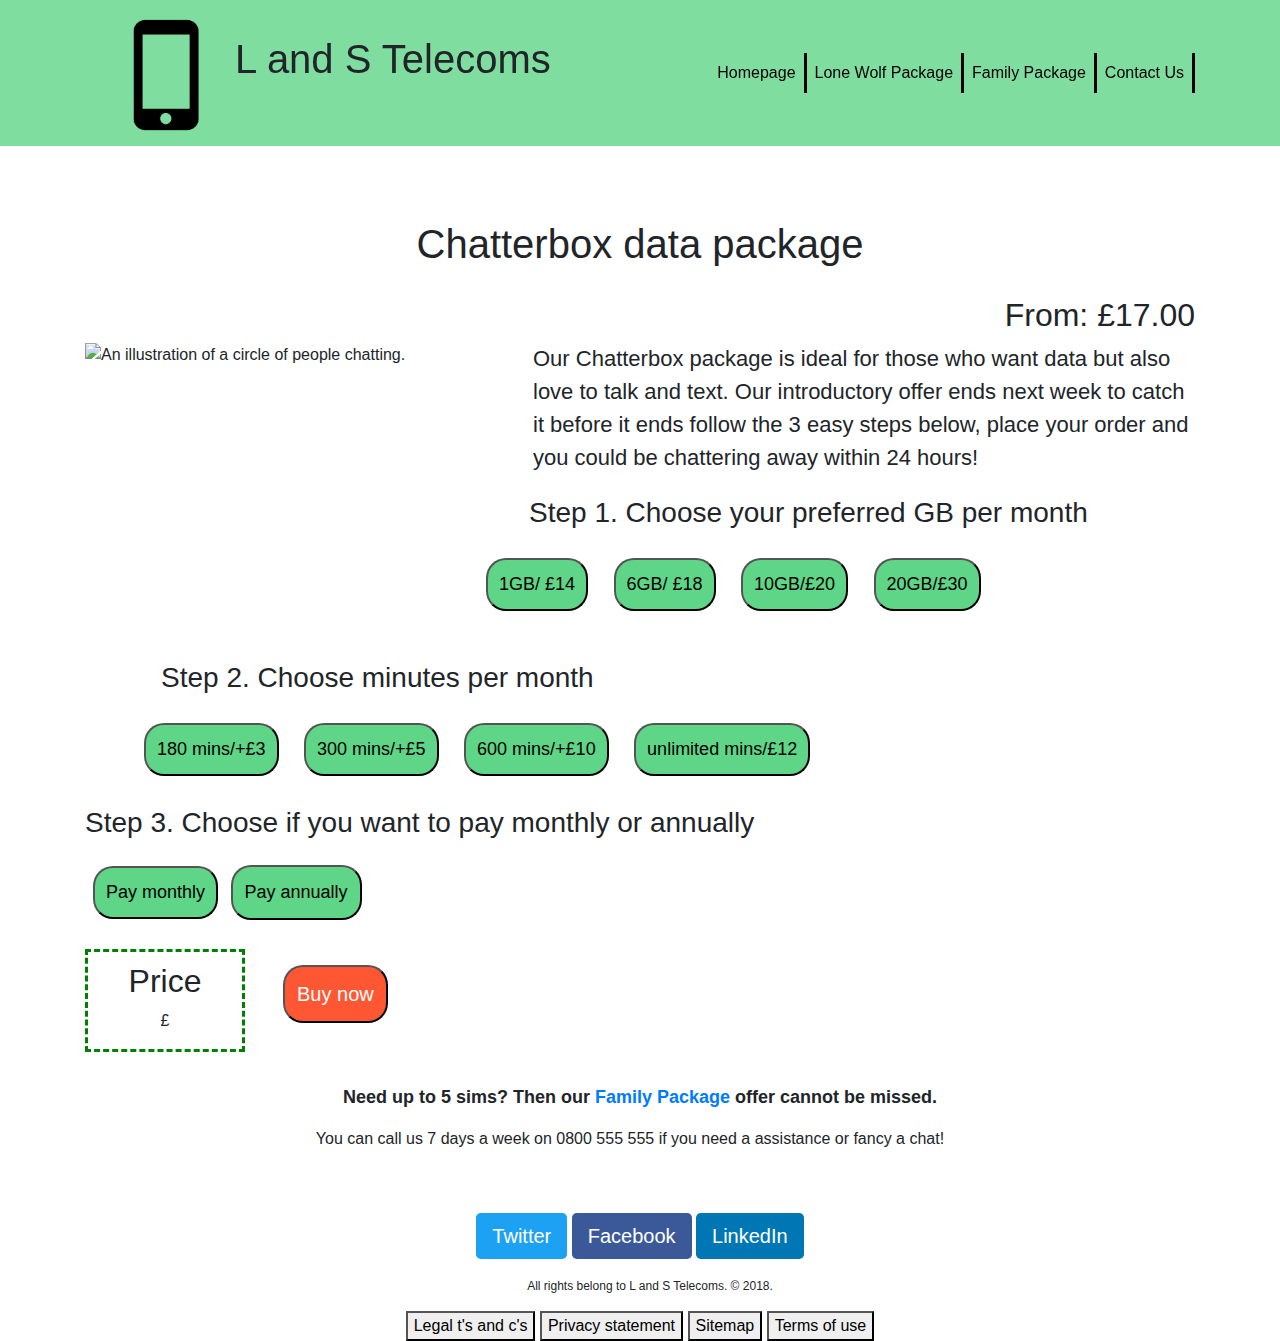
==== commit 396e9aaa: "added padding to step 2 and 3 for css stylesheet" ====
--- a/chatterbox.html
+++ b/chatterbox.html
@@ -70,10 +70,10 @@
 
   <div class="container">
     <div class="row">
-      <div class="col-md-8">
+      <div class="col-md-9">
         <div class="step2">
 
-          <h3>Step 2. Choose minutes per month</h3>
+          <h3 class="step2">Step 2. Choose minutes per month</h3>
           <button class="chatterbox--mins" mins="180mins" mins-price="3.00">180 mins/+£3</button>
           <button class="chatterbox--mins" mins="300mins" mins-price="5.00">300 mins/+£5</button>
           <button class="chatterbox--mins" mins="600mins" mins-price="10.00">600 mins/+£10</button>
@@ -87,7 +87,7 @@
     <div class="row">
       <div class="col-md-8">
         <div class="step3">
-          <h3>Step 3. Choose if you want to pay monthly or annually</h3>
+          <h3 class="step3">Step 3. Choose if you want to pay monthly or annually</h3>
           <button class="monthly">Pay monthly</button>
           <button class="annually">Pay annually</button>
         </div>
--- a/css/stylesheet.css
+++ b/css/stylesheet.css
@@ -84,10 +84,20 @@
   margin-left: 16px;
 }
 
+h3.step2 {
+  margin-bottom: 28px;
+}
+
 .step2 {
   padding-left: 38px;
-  padding-top: 28px;
-}
+  padding-top: 20px;
+}
+
+h3.step3 {
+    padding-top: 20px;
+    padding-bottom: 18px;
+}
+
 
 button.wolf--price, button.chatterbox--price, button.chatterbox--mins, button.view-deal {
   padding: 11px;
@@ -124,6 +134,41 @@
   background-color: rgb(95, 213, 136);
   font-size: 18px;
 }
+
+
+
+button.wolf--price:hover, button.chatterbox--price:hover, button.chatterbox--mins:hover, button.annually:hover, button.monthly:hover {
+  background-color: lightgrey;
+}
+
+.price {
+  border-style: dashed;
+  border-color: green;
+  text-align: center;
+  margin-top: 20px;
+  margin-bottom: 10px;
+  padding-top: 10px;
+}
+
+@media screen and (max-width: 766px) {
+  .price {
+    margin-left: 160px;
+    margin-right: 160px;
+  }
+}
+
+.buy {
+  margin-top: 36px;
+}
+
+#price {
+  font-size: 22px;
+}
+
+button.buy:hover {
+  background-color: #F52C58;
+}
+
 
 button.buy {
   padding: 12px;
@@ -135,38 +180,6 @@
   text-align: center;
 }
 
-button.wolf--price:hover, button.chatterbox--price:hover, button.chatterbox--mins:hover, button.annually:hover, button.monthly:hover {
-  background-color: lightgrey;
-}
-
-.price {
-  border-style: dashed;
-  border-color: green;
-  text-align: center;
-  margin-top: 20px;
-  margin-bottom: 10px;
-  padding-top: 10px;
-}
-
-@media screen and (max-width: 766px) {
-  .price {
-    margin-left: 160px;
-    margin-right: 160px;
-  }
-}
-
-.buy {
-  margin-top: 36px;
-}
-
-#price {
-  font-size: 22px;
-}
-
-button.buy:hover {
-  background-color: #F52C58;
-}
-
 @media screen and (max-width:766px) {
   button.buy {
     text-align: center;
@@ -182,6 +195,7 @@
 .phoneus {
   margin-left: 20px;
   margin-right: 40px;
+  text-align: center;
 }
 
 .rights {
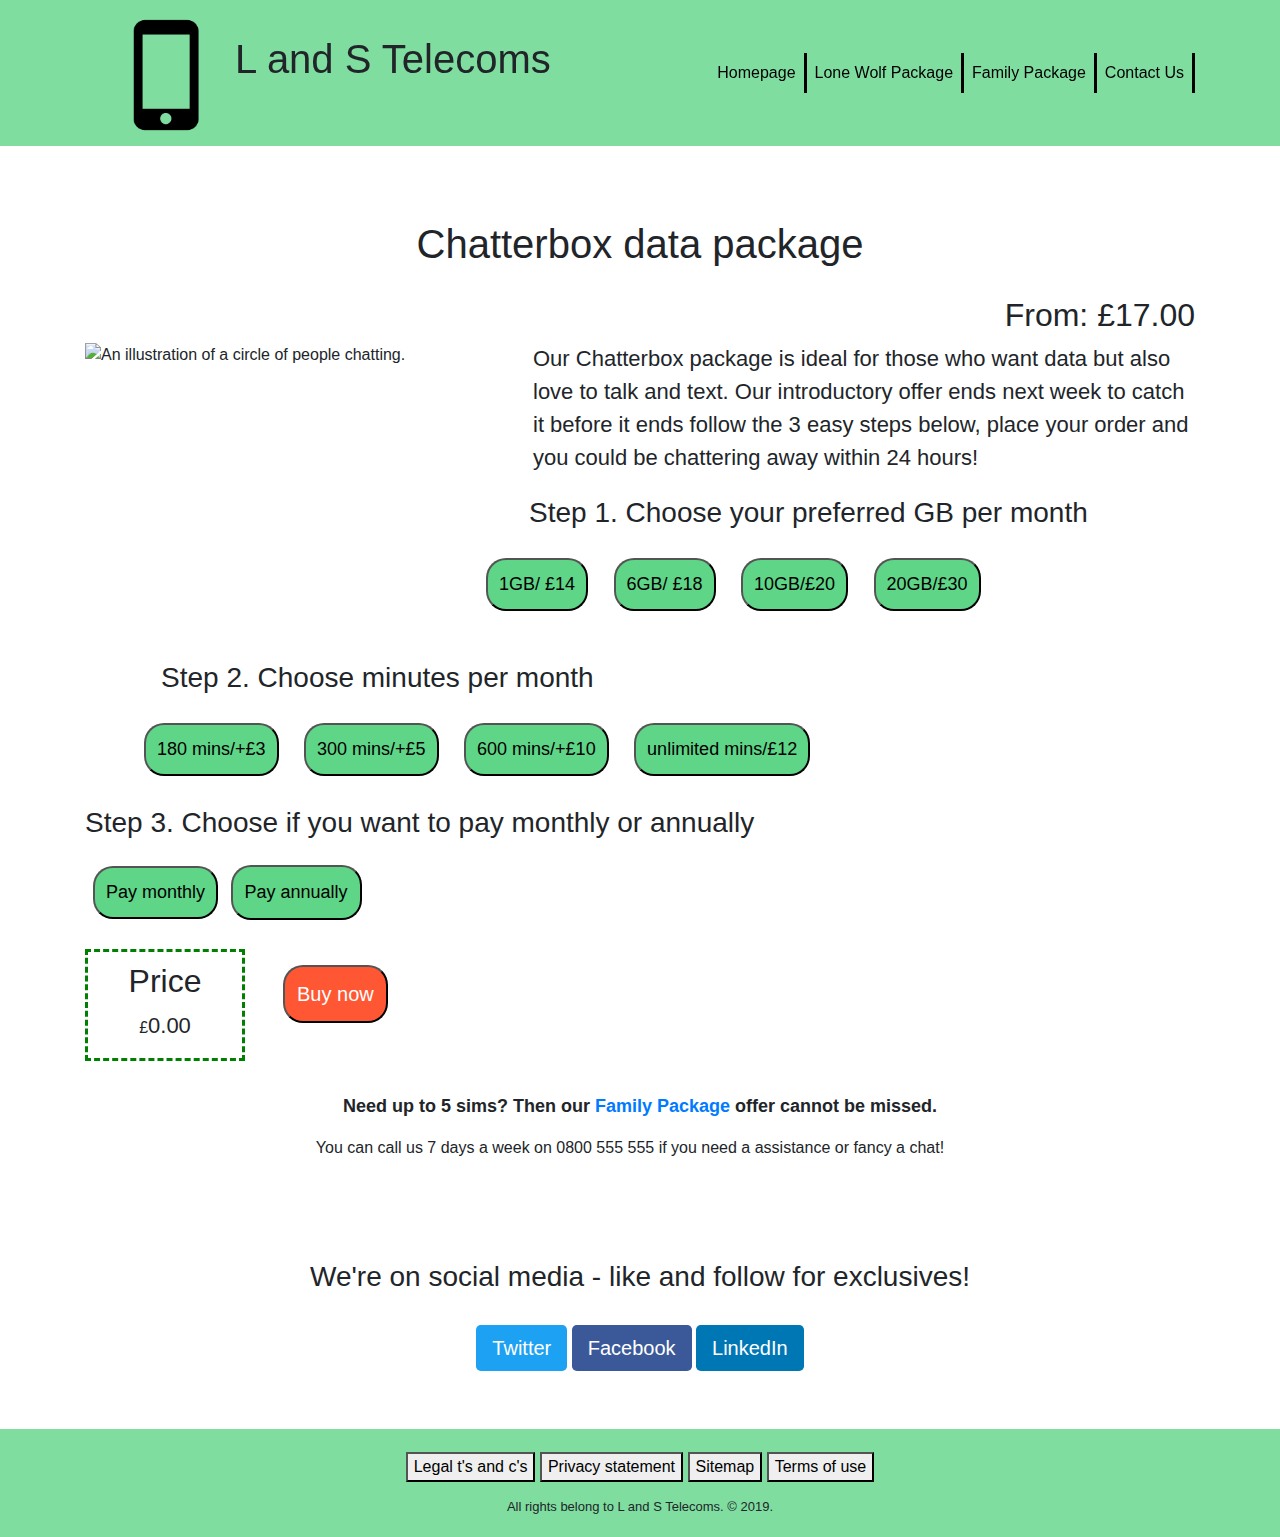
==== commit 4b84a34f: "initial commit" ====
--- a/chatterbox.html
+++ b/chatterbox.html
@@ -113,22 +113,19 @@
 
   <p class="phoneus">You can call us 7 days a week on 0800 555 555 if you need a assistance or fancy a chat!</p>
 
-  <script src="https://code.jquery.com/jquery-3.3.1.min.js" integrity="sha256-FgpCb/KJQlLNfOu91ta32o/NMZxltwRo8QtmkMRdAu8=" crossorigin="anonymous"></script>
-  <script src="js/script.js"></script>
-
-  <footer>
-    <div id="social-buttons">
-      <a href="" class="btn btn-primary btn-lg btn-twitter">Twitter</a>
-      <a href="" class="btn btn-primary btn-lg btn-facebook">Facebook</a>
-      <a href="" class="btn btn-primary btn-lg btn-linkedin">LinkedIn</a>
-    </div>
-
-    <p class="rights">All rights belong to L and S Telecoms. &copy; 2018.</p>
-    <button>Legal t's and c's</button>
-    <button>Privacy statement</button>
-    <button>Sitemap</button>
-    <button>Terms of use</button>
-  </footer>
+ <div id="social-buttons">
+        <h3 class="socialintro">We're on social media - like and follow for exclusives!</h3>
+        <a href="" class="btn btn-primary btn-lg btn-twitter">Twitter</a>
+        <a href="" class="btn btn-primary btn-lg btn-facebook">Facebook</a>
+        <a href="" class="btn btn-primary btn-lg btn-linkedin">LinkedIn</a>
+      </div>
+<footer>
+      <button>Legal t's and c's</button>
+      <button>Privacy statement</button>
+      <button>Sitemap</button>
+      <button>Terms of use</button>
+      <p class="legalrights">All rights belong to L and S Telecoms. &copy; 2019.</p>
+    </footer>
 
   <script src="https://code.jquery.com/jquery-3.3.1.min.js" integrity="sha256-FgpCb/KJQlLNfOu91ta32o/NMZxltwRo8QtmkMRdAu8=" crossorigin="anonymous"></script>
   <script src="https://stackpath.bootstrapcdn.com/bootstrap/4.1.3/js/bootstrap.min.js" integrity="sha384-ChfqqxuZUCnJSK3+MXmPNIyE6ZbWh2IMqE241rYiqJxyMiZ6OW/JmZQ5stwEULTy" crossorigin="anonymous"></script>
--- a/css/stylesheet.css
+++ b/css/stylesheet.css
@@ -33,7 +33,7 @@
   padding-bottom: 20px;
 }
 
-#lonewolf, #chatterbox, #ourmission, form {
+#lonewolf, #chatterbox, #family, #ourmission, form {
   margin-top: 220px;
 }
 
@@ -68,13 +68,13 @@
   text-align: right;
 }
 
-.lonewolfinfo, .chatterboxinfo {
+.lonewolfinfo, .chatterboxinfo, .familyinfo {
   font-size: 22px;
   padding-left: 48px;
   margin-bottom: 22px;
 }
 
-p.chatterboxinfo {
+p.chatterboxinfo, p.familyinfo {
   margin-left: 20px;
 }
 
@@ -99,7 +99,7 @@
 }
 
 
-button.wolf--price, button.chatterbox--price, button.chatterbox--mins, button.view-deal {
+button.wolf--price, button.chatterbox--price, button.family--price, button.chatterbox--mins, button.family--sims, button.view-deal {
   padding: 11px;
   border-radius: 20px;
   margin-left: 21px;
@@ -136,8 +136,7 @@
 }
 
 
-
-button.wolf--price:hover, button.chatterbox--price:hover, button.chatterbox--mins:hover, button.annually:hover, button.monthly:hover {
+button.wolf--price:hover, button.chatterbox--price:hover, button.family--price:hover, button.chatterbox--mins:hover, button.family--sims:hover, button.annually:hover, button.monthly:hover {
   background-color: lightgrey;
 }
 
@@ -275,7 +274,20 @@
   background-color: #86888a;
 }
 
+#social-buttons {
+  margin-top: 100px;
+  margin-bottom: 40px;
+  text-align: center;  
+}
+
 footer {
-  margin-top: 38px;
-  text-align: center;
-}
+  padding-top: 23px;
+  padding-bottom: 4px;
+  text-align: center;
+  background-color: rgba(95, 213, 136, 0.8);
+}
+
+.legalrights {
+padding-top: 15px;
+font-size: 13px;
+}